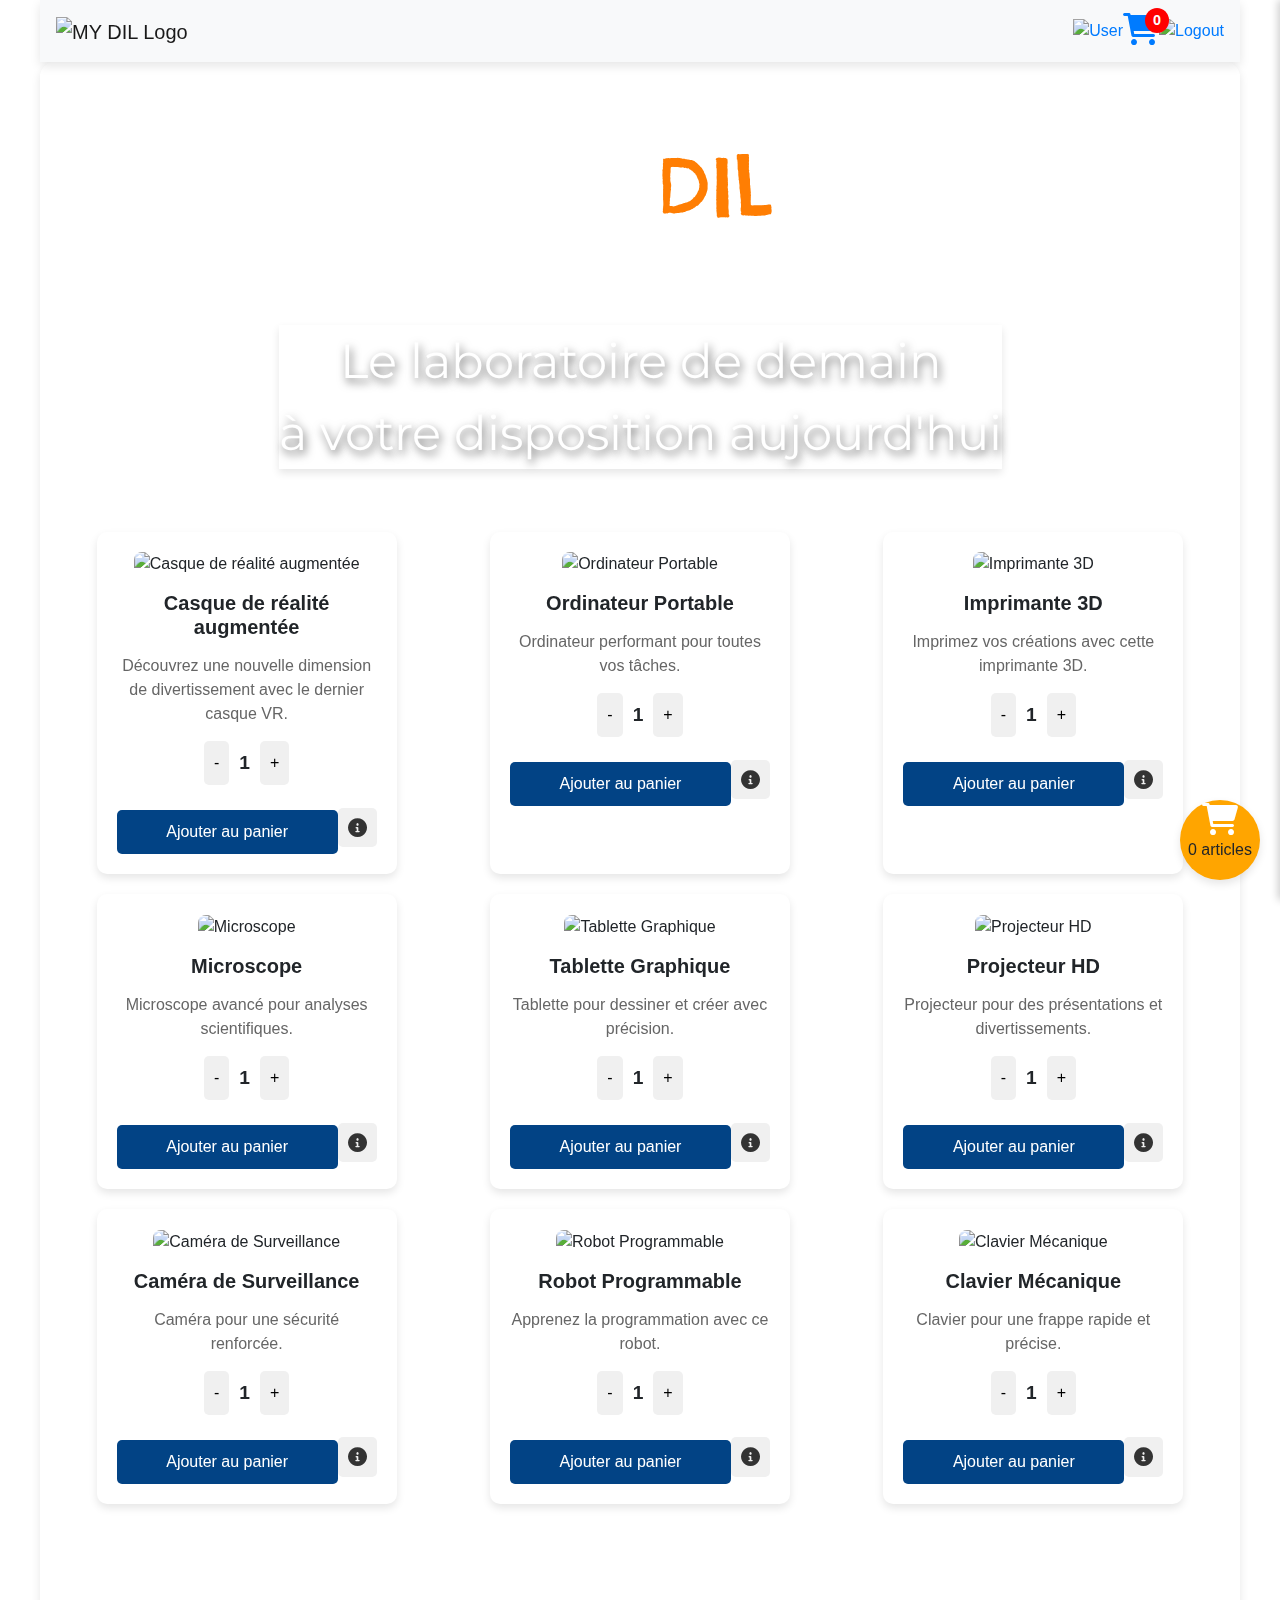
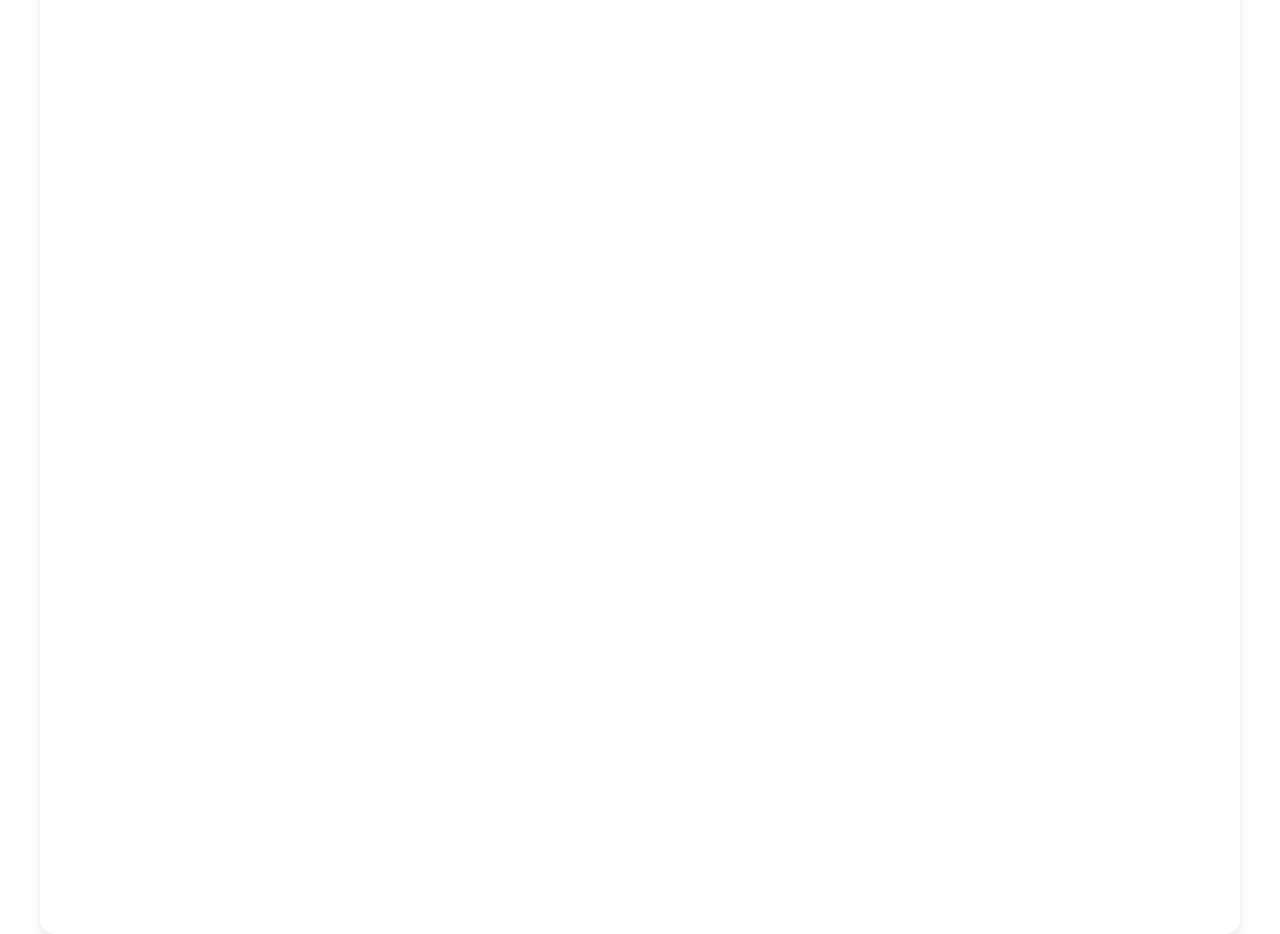
==== index.html @ 0da41a60 "Rename réservation.html to index.html" ====
<!DOCTYPE html>
<html lang="fr">

<head>
    <meta charset="UTF-8">
    <meta name="viewport" content="width=device-width, initial-scale=1.0">
    <title>Réservation</title>

    <link rel="stylesheet" href="https://cdn.jsdelivr.net/npm/bootstrap@4.4.1/dist/css/bootstrap.min.css"
        integrity="sha384-Vkoo8x4CGsO3+Hhxv8T/Q5PaXtkKtu6ug5TOeNV6gBiFeWPGFN9MuhOf23Q9Ifjh" crossorigin="anonymous">
    <link rel="stylesheet" href="https://cdnjs.cloudflare.com/ajax/libs/font-awesome/6.0.0-beta3/css/all.min.css">
    <link rel="stylesheet" href="https://cdn.jsdelivr.net/npm/toastify-js/src/toastify.min.css">
    <link rel="stylesheet" href="css/style.css">
    <link rel="stylesheet" href="https://code.jquery.com/ui/1.12.1/themes/base/jquery-ui.css">
    <link rel="icon" type="image/png" href="Images/mydil-tube-cropped.jpg">
</head>

<body>

    <div class="background-image"></div>

    <nav class="navbar navbar-expand-lg navbar-light bg-light">
        <div class="container-fluid">
            <a class="navbar-brand" href="#">
                <img src="images/mydil-logo.jpg" alt="MY DIL Logo" height="60">
            </a>
            <div class="navbar-icons ml-auto">
                <a href="#" class="navbar-icon">
                    <img src="images/user-icon.svg" alt="User" height="24">
                </a>
                <a href="#" class="navbar-icon cart-icon" id="cartNavIcon">
                    <i class="fas fa-shopping-cart fa-2x"></i>
                    <span class="badge badge-pill badge-danger" id="cart-item-count">0</span>
                </a>
                <a href="#" class="navbar-icon">
                    <img src="images/logout-icon.png" alt="Logout" height="24">
                </a>
            </div>
        </div>
    </nav>

    <div class="main-container">
        <div class="hero-section">
            <div class="hero-content">
                <h1 class="my-dil"><span class="my-part">MY</span> <span class="dil-part">DIL</span></h1>
                <p class="reservation-text">Le laboratoire de demain <br /> à votre disposition aujourd'hui</p>
            </div>
        </div>

        <!-- Product Grid where products will be inserted dynamically -->
        <div class="product-grid" id="productGrid"></div>
    </div>

    <!-- Fixed Cart Icon -->
    <div class="cart" id="cartIcon">
        <div class="cart-content">
            <i class="fas fa-shopping-cart fa-2x"></i>
            <p id="cart-modal-count">0 articles</p>
        </div>
    </div>

    <!-- Cart Modal -->
    <div class="cart-modal" id="cartModal">
        <div class="cart-modal-content">
            <h4>Votre Panier</h4>
            <ul id="cart-items-list">
                <li>Aucun article dans le panier.</li>
            </ul>

            <div id="dateSection" style="display:none;">
                <label for="dateDebut">Date de début:</label>
                <input type="text" id="dateDebut" class="datepicker">

                <label for="dateFin">Date de fin:</label>
                <input type="text" id="dateFin" class="datepicker">
            </div>

            <div id="noteSection" style="display:none;">
                <label for="note">Raison:</label>
                <textarea id="note" rows="4" placeholder="Dites-nous pourquoi vous avez besoin de cet article"></textarea>
            </div>

            <button class="btn btn-primary" id="confirmerBtn" style="display:none;">Confirmer</button>
            <button class="btn btn-secondary" id="validerBtn" style="display:none;">Valider</button>
            <button class="btn btn-secondary" id="closeCart">Fermer</button>
        </div>
    </div>

    <script src="https://code.jquery.com/jquery-3.6.0.min.js"></script>
    <script src="https://cdn.jsdelivr.net/npm/bootstrap@4.4.1/dist/js/bootstrap.bundle.min.js"></script>
    <script src="https://cdn.jsdelivr.net/npm/toastify-js"></script>
    <script src="https://code.jquery.com/ui/1.12.1/jquery-ui.js"></script>
    <script src="js/script.js"></script> <!-- Added script.js here -->

</body>

</html>
---- css/style.css ----
@import url('https://fonts.googleapis.com/css2?family=Chelsea+Market&family=Montserrat:wght@400;700&display=swap');

.navbar {
    padding: 10px 1rem;
    background-color: rgba(255, 255, 255, 0.9); 
    border-bottom: none;
    position: relative;
    z-index: 10;
    max-width: 1200px;
    margin: 0 auto;
    box-shadow: 0px 4px 10px rgba(0, 0, 0, 0.1);
    overflow: hidden;
}

.navbar-brand img {
    height: 60px;
}

.navbar-icons {
    display: flex;
    align-items: center;
    margin-left: auto;
}

.navbar-icon img {
    height: 24px;
}

.background-image {
    position: fixed;
    top: 0;
    left: 0;
    width: 100%;
    height: 100%;
    background-image: url('../Images/IMG_1275.jpg');
    background-size: contain;
    background-position: center;
    z-index: -1;
}

.container-fluid {
    padding: 0;
}

.container {
    max-width: 1200px;
    margin: 0 auto;
}

.main-container {
    max-width: 1200px;
    margin: 0 auto;
    padding-bottom: 1010px;
    background-color: rgba(255, 255, 255, 0.8);
    box-shadow: 0 4px 10px rgba(0, 0, 0, 0.1);
    border-radius: 15px;
    position: relative;
    z-index: 1;
}

.cart-icon {
    position: relative;
}

.my-dil {
    margin-top: 50px;
    font-family: 'Chelsea Market', cursive;
    font-size: 5rem; 
}

.my-part {
    color: white; 
}

.dil-part {
    color: #FF7E03; 
}

.cart-icon .badge {
    position: absolute;
    top: -10px;
    right: -10px;
    background-color: red;
    color: white;
    padding: 5px 8px;
    border-radius: 50%;
    font-size: 0.8rem;
}

.hero-section {
    background-image: url('../images/IMG_9945.jpg');
    background-size: cover;
    background-position: center;
    height: 50vh;
    display: flex;
    align-items: center;
    justify-content: center;
    position: relative;
    padding: 0 15px;
}

.hero-content {
    text-align: center;
    color: white;
    max-width: 900px;
    margin: 0 auto;
}

.reservation-title {
    font-size: 2.5rem;
    font-weight: bold;
    color: white;
}

.reservation-text {
    font-size: 3rem;
    font-family: 'Montserrat', sans-serif;
    color: white;
    margin-top: 90px;
    text-shadow: 2px 4px 10px rgba(0, 0, 0, 0.6);
    box-shadow: 0px 4px 8px rgba(0, 0, 0, 0.1);
}

.second-section {
    background-color: #f8f9fa;
    padding: 60px 0;
}

.second-section h2 {
    text-align: center;
    font-size: 2.5rem;
    font-weight: bold;
}

.second-section p {
    text-align: center;
    font-size: 1.2rem;
    max-width: 800px;
    margin: 20px auto;
}

.product-grid {
    display: flex;
    flex-wrap: wrap;
    justify-content: space-around; /* Add space between the cards */
    gap: 20px; /* Adjust gap between cards */
    padding: 20px;
}

.product-card {
    background-color: #fff;
    border-radius: 10px;
    padding: 20px;
    box-shadow: 0 4px 8px rgba(0, 0, 0, 0.1);
    width: 300px; /* Adjust width for product cards */
    text-align: center;
    transition: transform 0.3s ease;
}

.product-card:hover {
    transform: scale(1.05); /* Add zoom effect on hover */
}

.product-image {
    max-width: 100%;
    height: auto;
    border-radius: 8px;
}

.product-card:hover .product-image {
    transform: scale(1.05); /* Slight zoom of the product image */
}


.product-title {
    font-size: 1.25rem;
    font-weight: bold;
    margin: 15px 0;
}
.product-description {
    font-size: 1rem;
    color: #666;
    margin-bottom: 15px;
}


.product-quantity {
    display: flex;
    justify-content: center;
    align-items: center;
    gap: 10px;
    margin-bottom: 15px;
}

.quantity-btn {
    background-color: #f0f0f0;
    border: none;
    padding: 10px;
    font-size: 1rem;
    border-radius: 5px;
    cursor: pointer;
}

#quantity {
    font-size: 1.5rem;
    font-weight: bold;
}
.quantity-display {
    font-size: 1.2rem;
    font-weight: bold;
}

.product-actions {
    display: flex;
    justify-content: space-between;
    align-items: center;
}

.btn {
    padding: 10px 20px;
    font-size: 1rem;
    border-radius: 5px;
    cursor: pointer;
}

.btn-primary {
    background-color: #007bff;
    color: white;
    border: none;
}

.btn-primary:hover {
    background-color: #0056b3;
}
.btn-info {
    background-color: #f0f0f0;
    color: #333;
    border: none;
    display: flex;
    align-items: center;
    justify-content: center;
    padding: 10px;
}
.btn-info i {
    font-size: 1.2rem;
}

.cart {
    position: fixed;
    right: 20px;
    bottom: 20px;
    width: 80px;
    height: 80px;
    background-color: #FFA500;
    border-radius: 50%;
    box-shadow: 0px 4px 8px rgba(0, 0, 0, 0.1);
    z-index: 999;
    display: flex;
    justify-content: center;
    align-items: center;
    transition: all 0.3s ease;
    cursor: pointer;
}

.cart-content {
    text-align: center;
}

.cart-content i {
    color: white;
}

#cart-item-count {
    color: white;
    font-size: 0.9rem;
    margin-top: 5px;
}

.cart-modal {
    position: fixed;
    right: 0;
    top: 0;
    width: 300px;
    height: 100%;
    background-color: #fff;
    box-shadow: -2px 0px 8px rgba(0, 0, 0, 0.2);
    z-index: 1000;
    transform: translateX(100%);
    transition: transform 0.3s ease;
}

.cart-modal.show {
    transform: translateX(0%);
}

.cart-modal-content {
    padding: 20px;
}

.cart-modal h4 {
    font-size: 1.5rem;
    margin-bottom: 15px;
}

.cart-modal ul {
    list-style: none;
    padding: 0;
}

.cart-modal ul li {
    margin-bottom: 10px;
}

#closeCart {
    margin-top: 20px;
    width: 100%;
}

.cart:hover {
    background-color: #FFB732;
    width: 80px;
    height: 100px;
    border-radius: 30px;
    box-shadow: 0px 8px 16px rgba(0, 0, 0, 0.2);
}

.cart-item {
    display: flex;
    align-items: center;
    margin-bottom: 10px;
    position: relative;
}

.cart-item-image {
    width: 50px;
    height: 50px;
    object-fit: cover;
    margin-right: 10px;
    border-radius: 5px;
}

.cart-item-info {
    flex-grow: 1;
}

.cart-item-info p {
    margin: 0;
    font-size: 0.9rem;
}

.delete-item {
    background: none;
    border: none;
    color: red;
    font-size: 1.5rem;
    cursor: pointer;
    position: absolute;
    right: 10px;
    top: 50%;
    transform: translateY(-50%);
}

.delete-item i {
    color: red;
}

@media (max-width: 768px) {
    .hero-section {
        height: 40vh;
    }

    .my-dil {
        font-size: 3.5rem;
    }

    .reservation-text {
        font-size: 1.5rem;
    }

    .cart-modal {
        width: 100%;
    }
    .product-grid {
        flex-direction: column;
        align-items: center;
    }

    .product-card {
        width: 100%; /* Make product cards full width on small screens */
        max-width: 100%; 
    }
    
    .product-card:hover {
        box-shadow: 0px 8px 16px rgba(0, 0, 0, 0.2);
        transform: scale(1.05); /* Add a zoom effect on hover */
        transition: all 0.3s ease-in-out;
    }
    
}

/* Date section and note section will appear with a transition */
#dateSection, #noteSection {
    margin-top: 20px;
    transition: all 0.3s ease;
}

textarea {
    width: 100%;
    padding: 10px;
    margin-top: 10px;
    border-radius: 8px;
    border: 1px solid #ccc;
    font-size: 1rem;
    resize: none;
    transition: all 0.3s ease;
    font-family: 'Montserrat', sans-serif;
    background-color: #f9f9f9;
}

textarea:focus {
    outline: none;
    border-color: #FF7E03;
    box-shadow: 0 0 10px rgba(255, 126, 3, 0.2);
}

.btn-primary, .btn-secondary {
    padding: 10px 15px;
    font-size: 1rem;
    border-radius: 5px;
    border: none;
    margin-top: 10px;
    width: 100%;
    cursor: pointer;
}

.btn-primary {
    background-color: #024385;
    color: white;
}

.btn-primary:hover {
    background-color: #003bb5;
}

.btn-secondary {
    background-color: #FF7E03;
    color: white;
}

.btn-secondary:hover {
    background-color: #FFA533;
}
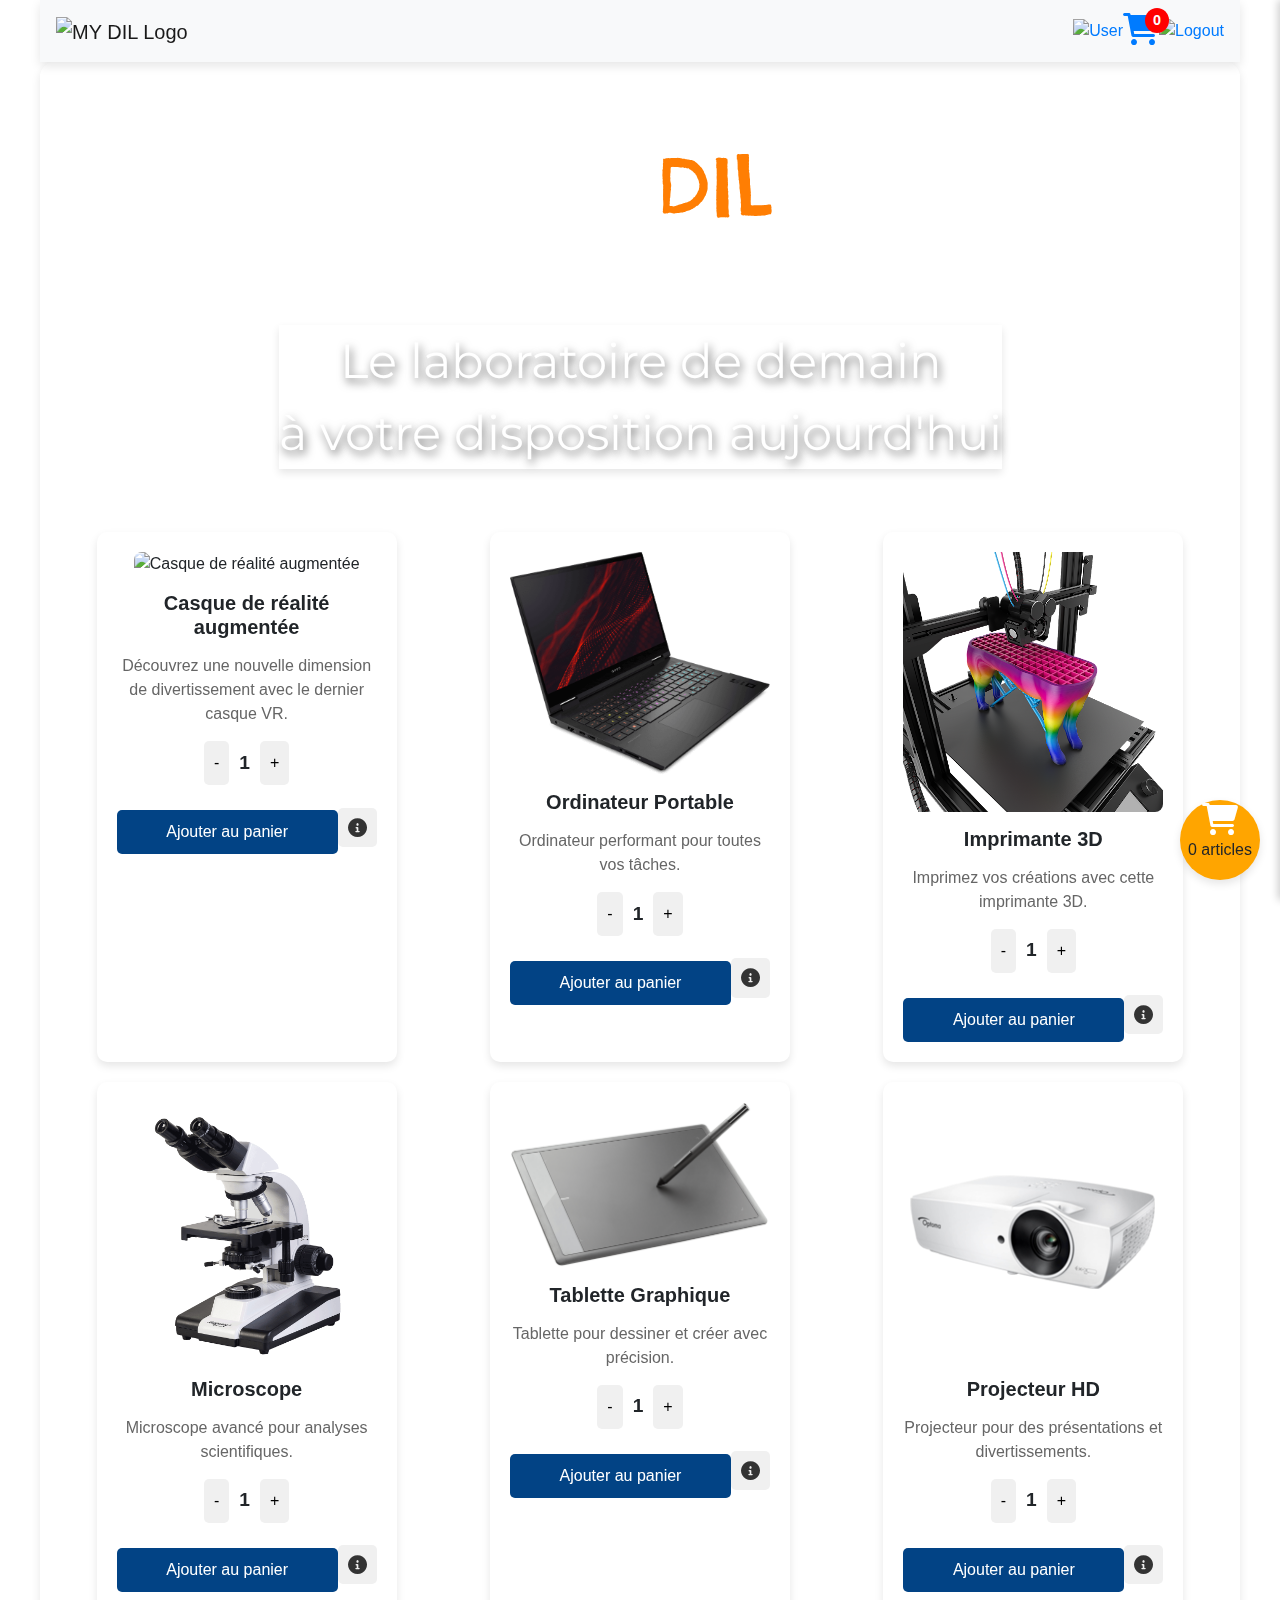
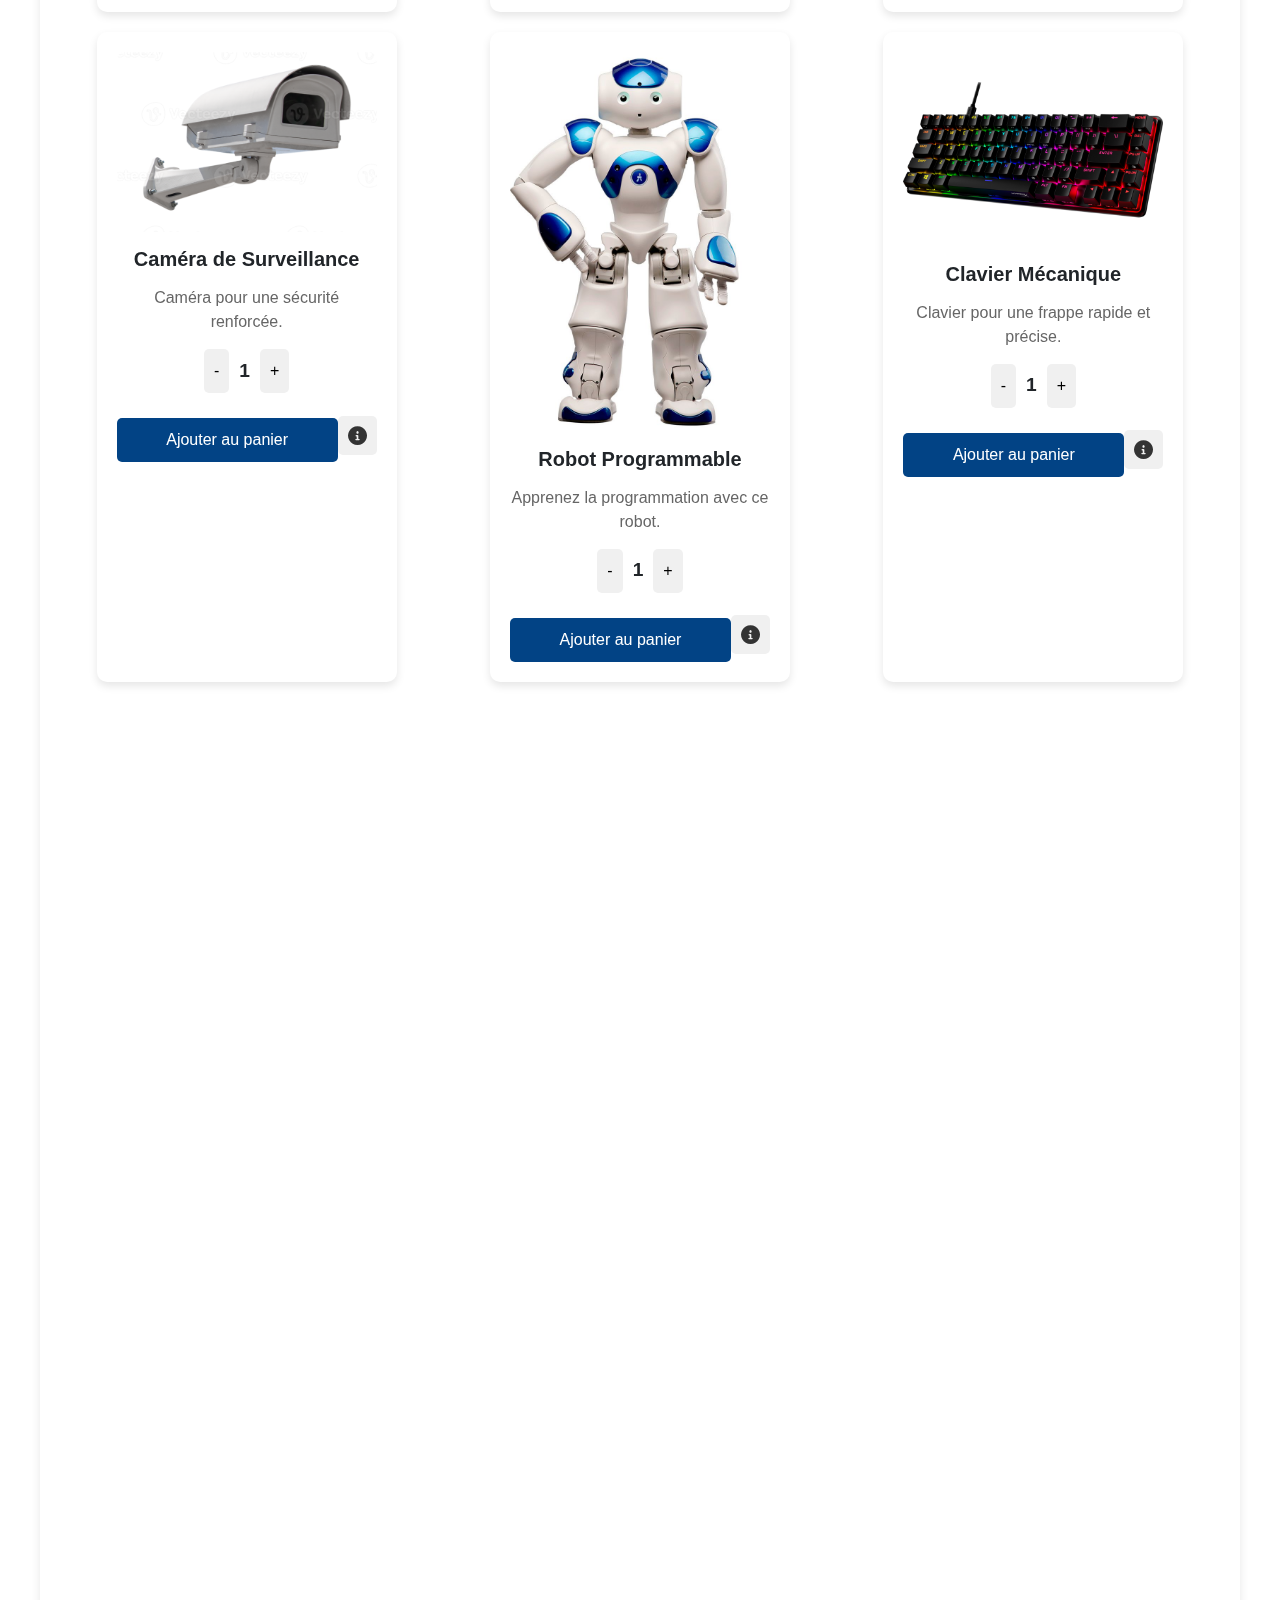
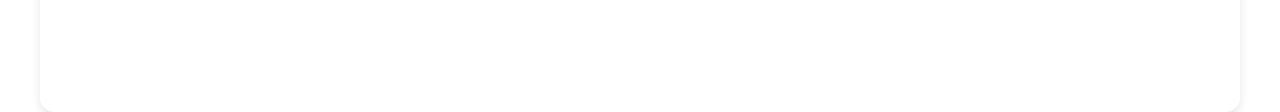
==== commit e7383596: "Fixed the logos not appearing" ====
--- a/index.html
+++ b/index.html
@@ -22,18 +22,18 @@
     <nav class="navbar navbar-expand-lg navbar-light bg-light">
         <div class="container-fluid">
             <a class="navbar-brand" href="#">
-                <img src="images/mydil-logo.jpg" alt="MY DIL Logo" height="60">
+                <img src="Images/mydil-logo.jpg" alt="MY DIL Logo" height="60">
             </a>
             <div class="navbar-icons ml-auto">
                 <a href="#" class="navbar-icon">
-                    <img src="images/user-icon.svg" alt="User" height="24">
+                    <img src="Images/user-icon.svg" alt="User" height="24">
                 </a>
                 <a href="#" class="navbar-icon cart-icon" id="cartNavIcon">
                     <i class="fas fa-shopping-cart fa-2x"></i>
                     <span class="badge badge-pill badge-danger" id="cart-item-count">0</span>
                 </a>
                 <a href="#" class="navbar-icon">
-                    <img src="images/logout-icon.png" alt="Logout" height="24">
+                    <img src="Images/logout-icon.png" alt="Logout" height="24">
                 </a>
             </div>
         </div>
